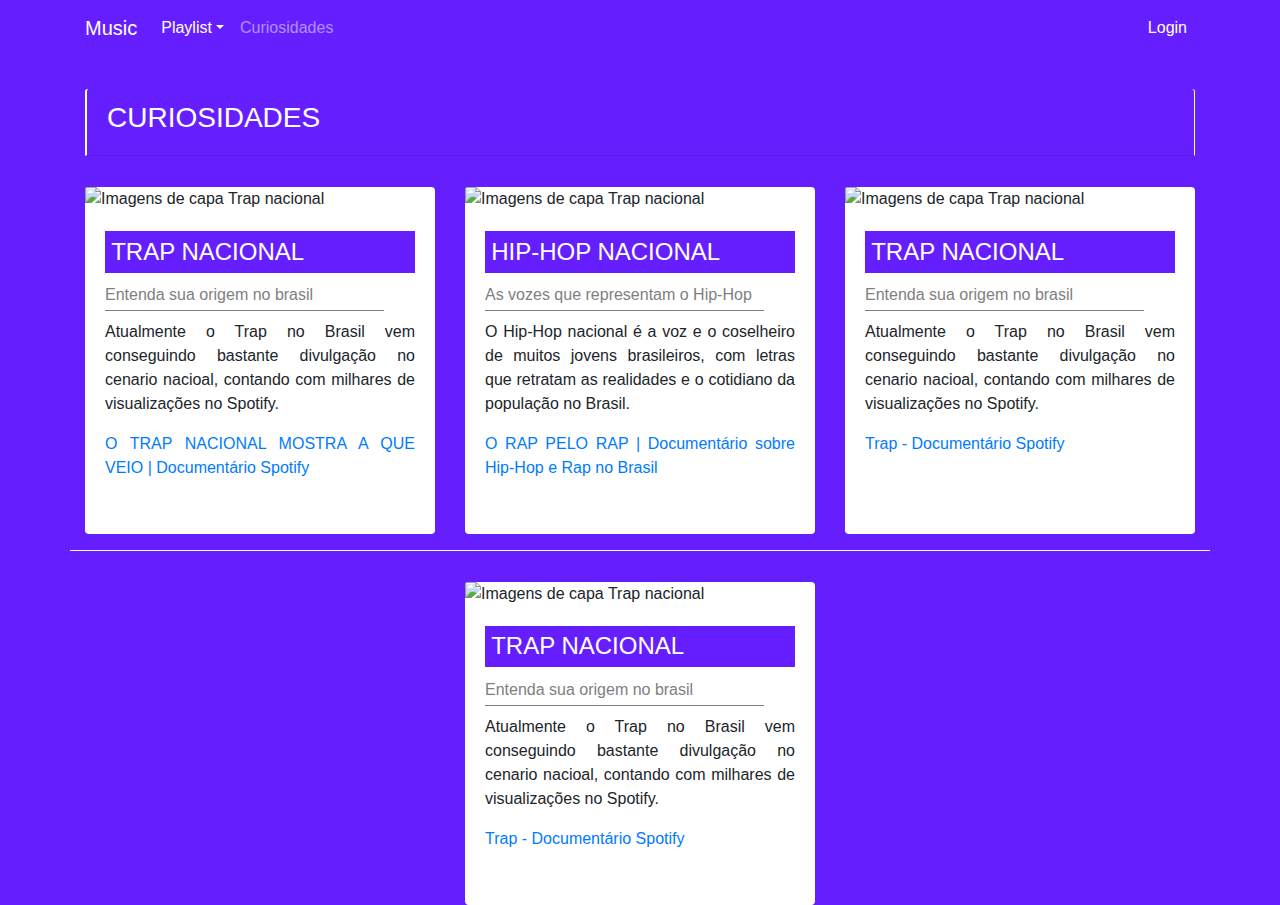
==== curiosidades.html @ fc984769 "Correlçao no submenu playlist + base do layout da paganica curiosidades" ====
<!DOCTYPE html>
<html lang="pt-br">
    <head>
        <meta charset="utf-8">
        <meta name="viewport" content="width=device-width, initial-scale=1.0">
        <title>My Webpage</title>
        <link rel="stylesheet" href="https://stackpath.bootstrapcdn.com/bootstrap/4.3.1/css/bootstrap.min.css" integrity="sha384-ggOyR0iXCbMQv3Xipma34MD+dH/1fQ784/j6cY/iJTQUOhcWr7x9JvoRxT2MZw1T" crossorigin="anonymous">
        <link rel="stylesheet" href="css/style.css" type="text/css">
    </head>
    <body>
        <header>
            <nav class="navbar navbar-fixed-top navbar-expand-lg navbar-dark bg-gradient-primary">
                <div class="container">
                    <a class="navbar-brand h1 mb-0" href="index.html">Music</a>
                    <button class="navbar-toggler" type="button" data-toggle="collapse" data-target="#navbarSite">
                        <span class="navbar-toggler-icon"></span>
                    </button>
                    
                    <div class="collapse navbar-collapse" id="navbarSite">
                        <ul class="navbar-nav mr-auto">
                            <li class="nav-item dropdown">
                                <a class="nav-link dropdown-toggle" href="#" data-toggle="dropdown" id="navDrop">Playlist</a>

                                <div class="dropdown-menu" id="navDrop">
                                    <a class="dropdown-item">Trap</a>
                                    <a class="dropdown-item">Hip-Hop</a>
                                    <a class="dropdown-item">Eletrônica</a>
                                </div>
                            </li>
                            <li class="nav-item"><a class="nav-link" href="curiosidades.html">Curiosidades</a></li>
                        </ul>

                        <ul class="navbar-nav ml-auto">
                            <li class="nav-item active"><a class="nav-link" href="#">Login</a></li>
                        </ul>
                    </div>
                </div>
            </nav>
        </header>
        
        <div class="container">
            <div class="card">
                <div class="card-header">
                    <h3>Curiosidades</h3>
                </div>
            </div>
            
            <div class="row border-b">
                <div class="col-sm-4">
                    <div class="card">
                        <img class="card-img-top" src="http://www.zonasuburbana.com.br/wp-content/uploads/2019/08/O-TRAP-NACIONAL-MOSTRA-A-QUE-VEIO.jpg" alt="Imagens de capa Trap nacional">
                        <div class="card-body">
                            <h4 class="card-title">Trap Nacional</h4>
                            <h6 class="card-subtitle">Entenda sua origem no brasil</h6>
                            <p class="card-text">Atualmente o Trap no Brasil vem conseguindo bastante divulgação no cenario nacioal, contando com milhares de visualizações no Spotify.<p>
                            <a class="card-link" href="https://www.youtube.com/watch?v=0n2BCNuyFm8&feature=emb_title" target="_blank">O TRAP NACIONAL MOSTRA A QUE VEIO | Documentário Spotify </a>
                        </div>
                    </div>
                </div>
                
                <div class="col-sm-4">
                    <div class="card">
                        <img class="card-img-top" src="http://www.zonasuburbana.com.br/wp-content/uploads/2016/08/guiaintrodut%C3%B3rio1.jpg" alt="Imagens de capa Trap nacional">
                        <div class="card-body">
                            <h4 class="card-title">Hip-Hop Nacional</h4>
                            <h6 class="card-subtitle">As vozes que representam o Hip-Hop</h6>
                            <p class="card-text">O Hip-Hop nacional é a voz e o coselheiro de muitos jovens brasileiros, com letras que retratam as realidades e o cotidiano da população no Brasil.<p>
                            <a class="card-link" href="https://www.youtube.com/watch?v=Mt7S6YkosPc" target="_blank">O RAP PELO RAP | Documentário sobre Hip-Hop e Rap no Brasil</a>
                        </div>
                    </div>
                </div>
                
                <div class="col-sm-4">
                    <div class="card">
                        <img class="card-img-top" src="http://www.zonasuburbana.com.br/wp-content/uploads/2019/08/O-TRAP-NACIONAL-MOSTRA-A-QUE-VEIO.jpg" alt="Imagens de capa Trap nacional">
                        <div class="card-body">
                            <h4 class="card-title">Trap Nacional</h4>
                            <h6 class="card-subtitle">Entenda sua origem no brasil</h6>
                            <p class="card-text">Atualmente o Trap no Brasil vem conseguindo bastante divulgação no cenario nacioal, contando com milhares de visualizações no Spotify.<p>
                            <a class="card-link" href="https://www.youtube.com/watch?v=0n2BCNuyFm8&feature=emb_title" target="_blank">Trap - Documentário Spotify </a>
                        </div>
                    </div>
                </div>
            </div> <!-- row -->
            
            <div class="row">
                <div class="col-sm-4">
                    <div class="card">
                        <img class="card-img-top" src="http://www.zonasuburbana.com.br/wp-content/uploads/2019/08/O-TRAP-NACIONAL-MOSTRA-A-QUE-VEIO.jpg" alt="Imagens de capa Trap nacional">
                        <div class="card-body">
                            <h4 class="card-title">Trap Nacional</h4>
                            <h6 class="card-subtitle">Entenda sua origem no brasil</h6>
                            <p class="card-text">Atualmente o Trap no Brasil vem conseguindo bastante divulgação no cenario nacioal, contando com milhares de visualizações no Spotify.<p>
                            <a class="card-link" href="https://www.youtube.com/watch?v=0n2BCNuyFm8&feature=emb_title" target="_blank">Trap - Documentário Spotify </a>
                        </div>
                    </div>
                </div>
            </div>
        </div>
        <script src="https://code.jquery.com/jquery-3.3.1.slim.min.js" integrity="sha384-q8i/X+965DzO0rT7abK41JStQIAqVgRVzpbzo5smXKp4YfRvH+8abtTE1Pi6jizo" crossorigin="anonymous"></script>
        <script src="https://cdnjs.cloudflare.com/ajax/libs/popper.js/1.14.3/umd/popper.min.js" integrity="sha384-ZMP7rVo3mIykV+2+9J3UJ46jBk0WLaUAdn689aCwoqbBJiSnjAK/l8WvCWPIPm49" crossorigin="anonymous"></script>
        <script src="https://stackpath.bootstrapcdn.com/bootstrap/4.1.3/js/bootstrap.min.js" integrity="sha384-ChfqqxuZUCnJSK3+MXmPNIyE6ZbWh2IMqE241rYiqJxyMiZ6OW/JmZQ5stwEULTy" crossorigin="anonymous"></script>
    </body>
</html>
---- css/style.css ----
#title-header, .frase-entrada h1 span, #navDrop > a:hover {
  background-color: white;
  color: #651fff;
}

html, body {
  padding: 0;
  margin: 0;
  width: 100%;
  height: 100%;
  background-color: #651fff;
}

#navDrop {
  background-color: #651fff;
  color: white;
}

.container-fluid {
  overflow: hidden;
}

.card {
  margin-top: 3%;
  border: none;
}

.card .card-header {
  background-color: #651fff;
  color: white;
  text-transform: uppercase;
  border-left: 2px solid white;
  border-right: 1px solid white;
}

.row {
  justify-content: center;
}
.row .card {
  margin-top: 9%;
  height: 96%;
}
.row .card .card-body h4 {
  color: white;
  background-color: #651fff;
  padding: 2%;
  text-transform: uppercase;
}
.row .card .card-body h6 {
  color: gray;
  border-bottom: 1px solid gray;
  padding: 2%;
  padding-left: 0;
  width: 90%;
}
.row .card .card-body p {
  margin-top: 3%;
  text-align: justify;
}
.row .card .card-body a {
  text-align: justify-all;
}

.border-b {
  padding-bottom: 3%;
  border-bottom: 1px solid white;
}

@media (min-width: 1157px) {
  .container-fluid {
    height: 89%;
  }
}
.frase-entrada {
  position: relative;
  padding: 5%;
  text-transform: uppercase;
  color: white;
}
.frase-entrada h1 span {
  padding: 0.3% 1%;
}
.frase-entrada .container {
  padding: 5%;
  text-align: justify;
}

#title-header {
  width: 40%;
  margin-top: 5%;
}

@media (max-width: 768px) {
  .frase-entrada {
    padding: 3%;
  }
  .frase-entrada > h1 {
    font-size: 1.9em;
  }
  .frase-entrada > div {
    font-size: 1em;
  }
}
@media (max-width: 414px) {
  .frase-entrada {
    padding: 1%;
  }
  .frase-entrada > h1 {
    font-size: 1.3em;
  }
  .frase-entrada > div {
    font-size: 0.7em;
  }
}

/*# sourceMappingURL=style.css.map */
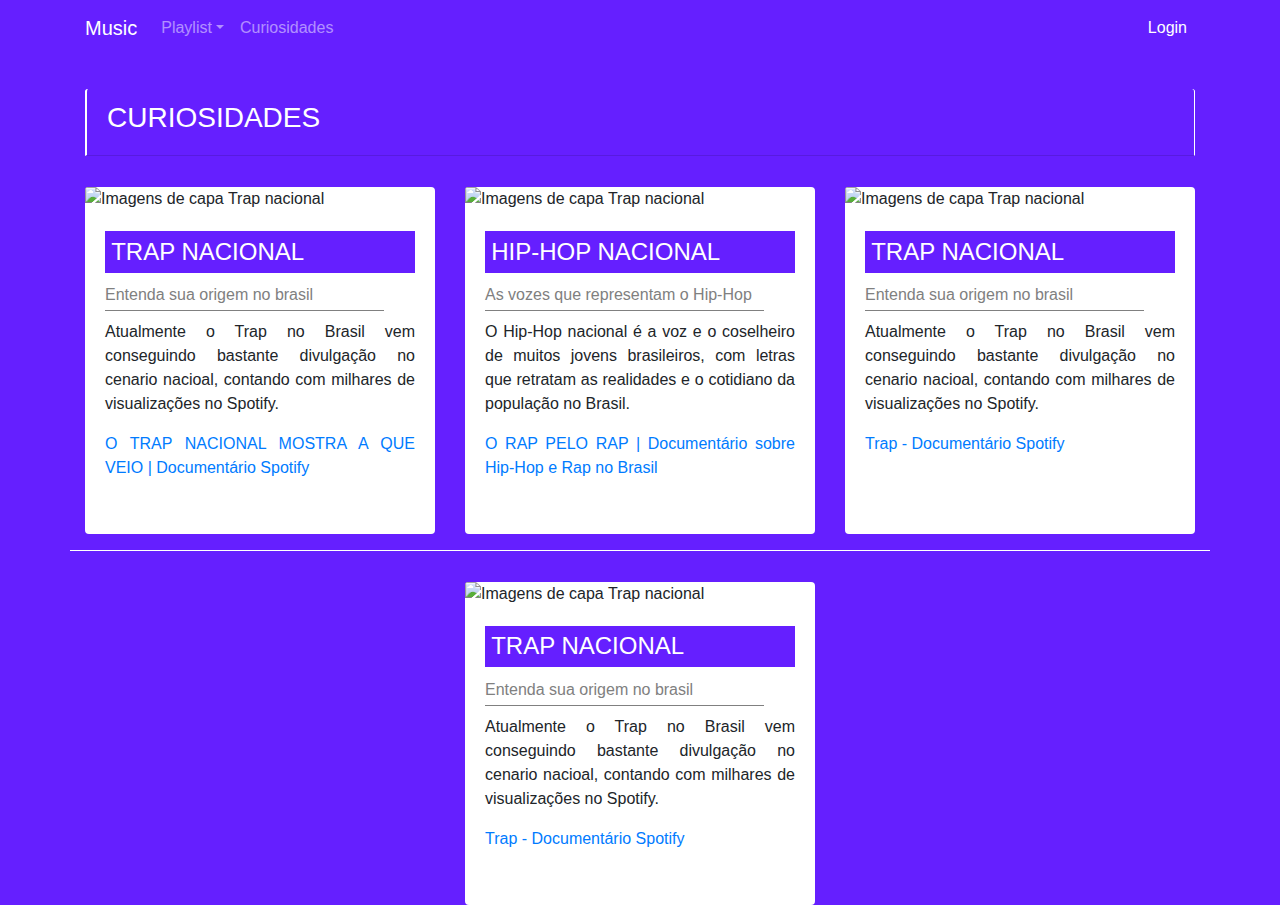
==== commit 344f3330: "Adicionada as paginas trap e hip hop ao submenu playlist" ====
--- a/curiosidades.html
+++ b/curiosidades.html
@@ -22,9 +22,9 @@
                                 <a class="nav-link dropdown-toggle" href="#" data-toggle="dropdown" id="navDrop">Playlist</a>
 
                                 <div class="dropdown-menu" id="navDrop">
-                                    <a class="dropdown-item">Trap</a>
-                                    <a class="dropdown-item">Hip-Hop</a>
-                                    <a class="dropdown-item">Eletrônica</a>
+                                    <a class="dropdown-item" href="trap.html">Trap</a>
+                                    <a class="dropdown-item" href="hiphop.html">Hip-Hop</a>
+                                    <a class="dropdown-item" href="eletronic.html">Eletrônica</a>
                                 </div>
                             </li>
                             <li class="nav-item"><a class="nav-link" href="curiosidades.html">Curiosidades</a></li>
--- a/css/style.css
+++ b/css/style.css
@@ -1,4 +1,4 @@
-#title-header, .frase-entrada h1 span, #navDrop > a:hover {
+#title-header, .frase-entrada .container h1 span, .frase-entrada h1 span, .table thead, #navDrop > a:hover {
   background-color: white;
   color: #651fff;
 }
@@ -13,6 +13,8 @@
 
 #navDrop {
   background-color: #651fff;
+}
+#navDrop a {
   color: white;
 }
 
@@ -66,6 +68,26 @@
   border-bottom: 1px solid white;
 }
 
+.table {
+  color: white;
+}
+.table thead {
+  text-transform: uppercase;
+}
+.table tbody a {
+  color: white;
+}
+
+@media (min-width: 1157px) {
+  .container-fluid {
+    height: 89%;
+  }
+}
+.border-b {
+  padding-bottom: 3%;
+  border-bottom: 1px solid white;
+}
+
 @media (min-width: 1157px) {
   .container-fluid {
     height: 89%;
@@ -82,7 +104,14 @@
 }
 .frase-entrada .container {
   padding: 5%;
-  text-align: justify;
+  text-transform: uppercase;
+  color: white;
+}
+.frase-entrada .container h1 span {
+  padding: 0.3% 1%;
+}
+.frase-entrada .container > div {
+  font-size: 1em;
 }
 
 #title-header {
@@ -100,16 +129,31 @@
   .frase-entrada > div {
     font-size: 1em;
   }
+
+  .card {
+    margin-top: 6%;
+    height: 93%;
+  }
 }
-@media (max-width: 414px) {
+@media (max-width: 320px) {
   .frase-entrada {
-    padding: 1%;
+    padding: 3%;
   }
   .frase-entrada > h1 {
-    font-size: 1.3em;
+    font-size: 1.1em;
   }
   .frase-entrada > div {
-    font-size: 0.7em;
+    font-size: 0.6em;
+  }
+
+  .row .col-sm-4 {
+    width: 96%;
+    padding-bottom: 2%;
+    border-bottom: 2px solid white;
+  }
+  .row .card {
+    font-size: 0.9em;
+    margin-top: 6%;
   }
 }
 
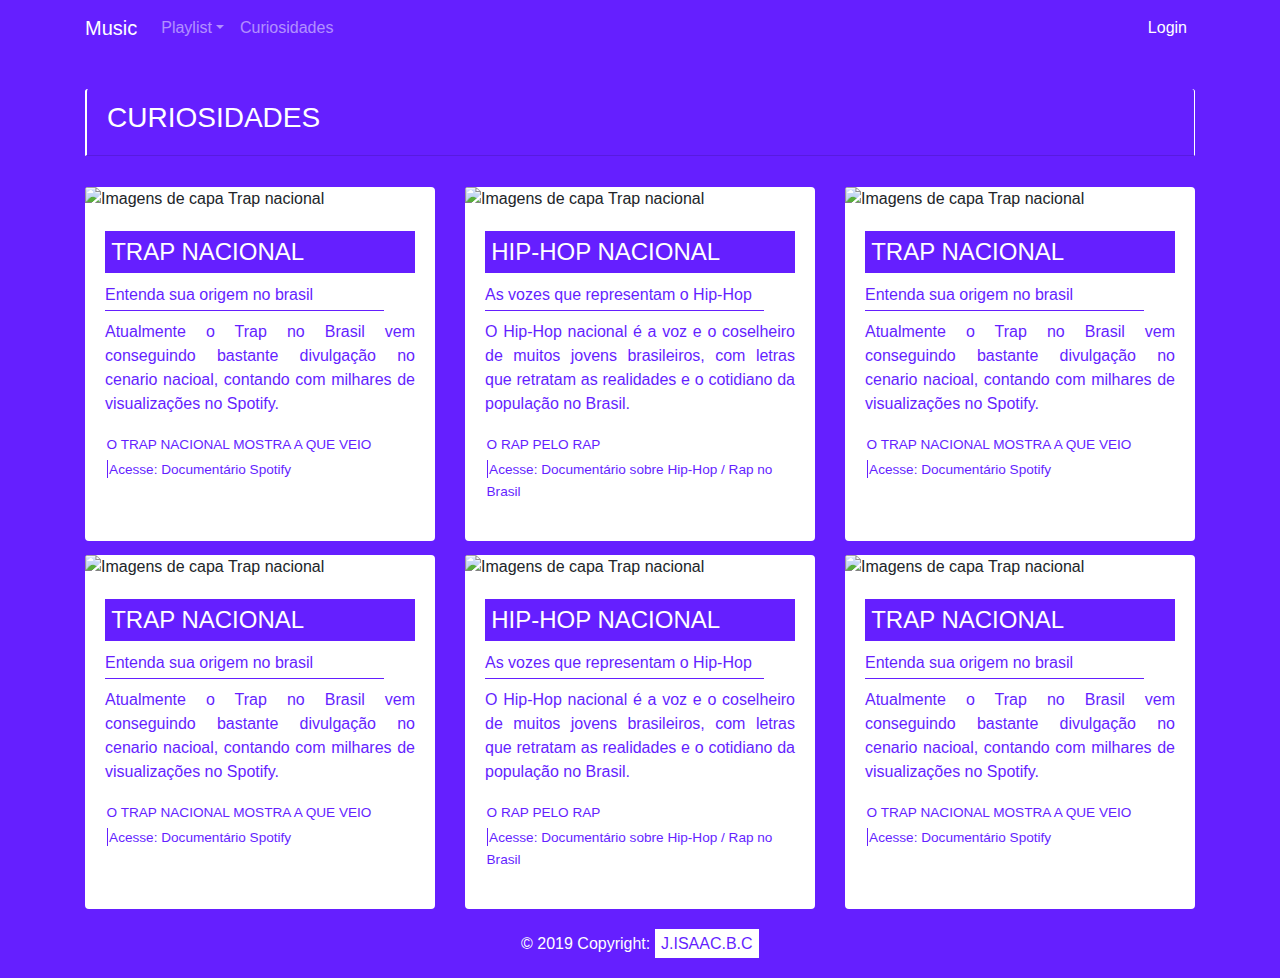
==== commit 7307d8a1: "Finalizando a pre-entrga, foram inseridos correções no design responsivo da pagina e a adição da pág" ====
--- a/curiosidades.html
+++ b/curiosidades.html
@@ -24,14 +24,13 @@
                                 <div class="dropdown-menu" id="navDrop">
                                     <a class="dropdown-item" href="trap.html">Trap</a>
                                     <a class="dropdown-item" href="hiphop.html">Hip-Hop</a>
-                                    <a class="dropdown-item" href="eletronic.html">Eletrônica</a>
                                 </div>
                             </li>
                             <li class="nav-item"><a class="nav-link" href="curiosidades.html">Curiosidades</a></li>
                         </ul>
 
                         <ul class="navbar-nav ml-auto">
-                            <li class="nav-item active"><a class="nav-link" href="#">Login</a></li>
+                            <li class="nav-item active"><a class="nav-link" href="login.html">Login</a></li>
                         </ul>
                     </div>
                 </div>
@@ -45,15 +44,19 @@
                 </div>
             </div>
             
-            <div class="row border-b">
+            <div class="row">
+                
                 <div class="col-sm-4">
                     <div class="card">
                         <img class="card-img-top" src="http://www.zonasuburbana.com.br/wp-content/uploads/2019/08/O-TRAP-NACIONAL-MOSTRA-A-QUE-VEIO.jpg" alt="Imagens de capa Trap nacional">
                         <div class="card-body">
                             <h4 class="card-title">Trap Nacional</h4>
                             <h6 class="card-subtitle">Entenda sua origem no brasil</h6>
-                            <p class="card-text">Atualmente o Trap no Brasil vem conseguindo bastante divulgação no cenario nacioal, contando com milhares de visualizações no Spotify.<p>
-                            <a class="card-link" href="https://www.youtube.com/watch?v=0n2BCNuyFm8&feature=emb_title" target="_blank">O TRAP NACIONAL MOSTRA A QUE VEIO | Documentário Spotify </a>
+                            <p class="card-text">Atualmente o Trap no Brasil vem conseguindo bastante divulgação no cenario nacioal, contando com milhares de visualizações no Spotify.</p>
+                            <span>O TRAP NACIONAL MOSTRA A QUE VEIO</span>
+                            <span>
+                                <a class="card-link" href="https://www.youtube.com/watch?v=0n2BCNuyFm8&feature=emb_title" target="_blank"> Acesse: Documentário Spotify</a>
+                            </span>
                         </div>
                     </div>
                 </div>
@@ -64,8 +67,11 @@
                         <div class="card-body">
                             <h4 class="card-title">Hip-Hop Nacional</h4>
                             <h6 class="card-subtitle">As vozes que representam o Hip-Hop</h6>
-                            <p class="card-text">O Hip-Hop nacional é a voz e o coselheiro de muitos jovens brasileiros, com letras que retratam as realidades e o cotidiano da população no Brasil.<p>
-                            <a class="card-link" href="https://www.youtube.com/watch?v=Mt7S6YkosPc" target="_blank">O RAP PELO RAP | Documentário sobre Hip-Hop e Rap no Brasil</a>
+                            <p class="card-text">O Hip-Hop nacional é a voz e o coselheiro de muitos jovens brasileiros, com letras que retratam as realidades e o cotidiano da população no Brasil.</p>
+                            <span>O RAP PELO RAP</span>
+                            <span>
+                                <a class="card-link" href="https://www.youtube.com/watch?v=Mt7S6YkosPc" target="_blank">Acesse: Documentário sobre Hip-Hop / Rap no Brasil</a>
+                            </span>
                         </div>
                     </div>
                 </div>
@@ -76,27 +82,68 @@
                         <div class="card-body">
                             <h4 class="card-title">Trap Nacional</h4>
                             <h6 class="card-subtitle">Entenda sua origem no brasil</h6>
-                            <p class="card-text">Atualmente o Trap no Brasil vem conseguindo bastante divulgação no cenario nacioal, contando com milhares de visualizações no Spotify.<p>
-                            <a class="card-link" href="https://www.youtube.com/watch?v=0n2BCNuyFm8&feature=emb_title" target="_blank">Trap - Documentário Spotify </a>
+                            <p class="card-text">Atualmente o Trap no Brasil vem conseguindo bastante divulgação no cenario nacioal, contando com milhares de visualizações no Spotify.</p>
+                            <span>O TRAP NACIONAL MOSTRA A QUE VEIO</span>
+                            <span>
+                                <a class="card-link" href="https://www.youtube.com/watch?v=0n2BCNuyFm8&feature=emb_title" target="_blank"> Acesse: Documentário Spotify</a>
+                            </span>
                         </div>
                     </div>
                 </div>
-            </div> <!-- row -->
-            
-            <div class="row">
+                
                 <div class="col-sm-4">
                     <div class="card">
                         <img class="card-img-top" src="http://www.zonasuburbana.com.br/wp-content/uploads/2019/08/O-TRAP-NACIONAL-MOSTRA-A-QUE-VEIO.jpg" alt="Imagens de capa Trap nacional">
                         <div class="card-body">
                             <h4 class="card-title">Trap Nacional</h4>
                             <h6 class="card-subtitle">Entenda sua origem no brasil</h6>
-                            <p class="card-text">Atualmente o Trap no Brasil vem conseguindo bastante divulgação no cenario nacioal, contando com milhares de visualizações no Spotify.<p>
-                            <a class="card-link" href="https://www.youtube.com/watch?v=0n2BCNuyFm8&feature=emb_title" target="_blank">Trap - Documentário Spotify </a>
+                            <p class="card-text">Atualmente o Trap no Brasil vem conseguindo bastante divulgação no cenario nacioal, contando com milhares de visualizações no Spotify.</p>
+                            <span>O TRAP NACIONAL MOSTRA A QUE VEIO</span>
+                            <span>
+                                <a class="card-link" href="https://www.youtube.com/watch?v=0n2BCNuyFm8&feature=emb_title" target="_blank"> Acesse: Documentário Spotify</a>
+                            </span>
                         </div>
                     </div>
                 </div>
+                
+                <div class="col-sm-4">
+                    <div class="card">
+                        <img class="card-img-top" src="http://www.zonasuburbana.com.br/wp-content/uploads/2016/08/guiaintrodut%C3%B3rio1.jpg" alt="Imagens de capa Trap nacional">
+                        <div class="card-body">
+                            <h4 class="card-title">Hip-Hop Nacional</h4>
+                            <h6 class="card-subtitle">As vozes que representam o Hip-Hop</h6>
+                            <p class="card-text">O Hip-Hop nacional é a voz e o coselheiro de muitos jovens brasileiros, com letras que retratam as realidades e o cotidiano da população no Brasil.</p>
+                            <span>O RAP PELO RAP</span>
+                            <span>
+                                <a class="card-link" href="https://www.youtube.com/watch?v=Mt7S6YkosPc" target="_blank">Acesse: Documentário sobre Hip-Hop / Rap no Brasil</a>
+                            </span>
+                        </div>
+                    </div>
+                </div>
+                
+                <div class="col-sm-4">
+                    <div class="card">
+                        <img class="card-img-top" src="http://www.zonasuburbana.com.br/wp-content/uploads/2019/08/O-TRAP-NACIONAL-MOSTRA-A-QUE-VEIO.jpg" alt="Imagens de capa Trap nacional">
+                        <div class="card-body">
+                            <h4 class="card-title">Trap Nacional</h4>
+                            <h6 class="card-subtitle">Entenda sua origem no brasil</h6>
+                            <p class="card-text">Atualmente o Trap no Brasil vem conseguindo bastante divulgação no cenario nacioal, contando com milhares de visualizações no Spotify.</p>
+                            <span>O TRAP NACIONAL MOSTRA A QUE VEIO</span>
+                            <span>
+                                <a class="card-link" href="https://www.youtube.com/watch?v=0n2BCNuyFm8&feature=emb_title" target="_blank">Acesse: Documentário Spotify</a>
+                            </span>
+                        </div>
+                    </div>
+                </div>
+            </div> <!-- row -->
+        </div>
+
+        <footer class="page-footer font-small blue pt-4">
+            <div class="footer-copyright text-center py-3">© 2019 Copyright:
+                <a href="https://github.com/Jose-Isaac">J.ISAAC.B.C</a>
             </div>
-        </div>
+        </footer>
+
         <script src="https://code.jquery.com/jquery-3.3.1.slim.min.js" integrity="sha384-q8i/X+965DzO0rT7abK41JStQIAqVgRVzpbzo5smXKp4YfRvH+8abtTE1Pi6jizo" crossorigin="anonymous"></script>
         <script src="https://cdnjs.cloudflare.com/ajax/libs/popper.js/1.14.3/umd/popper.min.js" integrity="sha384-ZMP7rVo3mIykV+2+9J3UJ46jBk0WLaUAdn689aCwoqbBJiSnjAK/l8WvCWPIPm49" crossorigin="anonymous"></script>
         <script src="https://stackpath.bootstrapcdn.com/bootstrap/4.1.3/js/bootstrap.min.js" integrity="sha384-ChfqqxuZUCnJSK3+MXmPNIyE6ZbWh2IMqE241rYiqJxyMiZ6OW/JmZQ5stwEULTy" crossorigin="anonymous"></script>
--- a/css/style.css
+++ b/css/style.css
@@ -1,4 +1,4 @@
-#title-header, .frase-entrada .container h1 span, .frase-entrada h1 span, .table thead, #navDrop > a:hover {
+footer a, #title-header, .frase-entrada .container h1 span, .frase-entrada h1 span, .table tbody tr:hover, .table thead, #navDrop > a:hover {
   background-color: white;
   color: #651fff;
 }
@@ -49,33 +49,104 @@
   text-transform: uppercase;
 }
 .row .card .card-body h6 {
-  color: gray;
-  border-bottom: 1px solid gray;
+  color: #651fff;
+  border-bottom: 1px solid #651fff;
   padding: 2%;
   padding-left: 0;
   width: 90%;
 }
 .row .card .card-body p {
+  color: #651fff;
   margin-top: 3%;
   text-align: justify;
 }
-.row .card .card-body a {
-  text-align: justify-all;
-}
-
-.border-b {
-  padding-bottom: 3%;
-  border-bottom: 1px solid white;
+.row .card .card-body span {
+  color: #651fff;
+  display: block;
+  font-size: 0.85em;
+  padding: 0.5%;
+  line-height: 1.6em;
+}
+.row .card .card-body span a {
+  color: #651fff;
+  border-left: 1px solid #651fff;
+  padding: 0.5%;
+}
+.row .card .card-body span a:hover {
+  border-bottom: 1px solid #651fff;
+  border-top: 1px solid #651fff;
+}
+.row .card .card-body span:nth-child(2) {
+  font-size: 1em;
+}
+
+form {
+  margin-top: 16%;
+  text-align: center;
+}
+form .form-row {
+  justify-content: center;
+  color: white;
 }
 
 .table {
   color: white;
+  text-align: center;
+}
+.table tr td:first-child {
+  text-align: left;
 }
 .table thead {
   text-transform: uppercase;
 }
+.table thead tr {
+  margin-bottom: 10%;
+}
+.table tbody tr:hover a {
+  color: #651fff;
+  text-decoration: overline;
+}
 .table tbody a {
   color: white;
+}
+
+.frase-entrada {
+  position: relative;
+  padding: 5%;
+  text-transform: uppercase;
+  color: white;
+}
+.frase-entrada h1 span {
+  padding: 0.3% 1%;
+}
+.frase-entrada .container {
+  padding: 5%;
+  text-transform: uppercase;
+  color: white;
+}
+.frase-entrada .container h1 span {
+  padding: 0.3% 1%;
+}
+.frase-entrada .container > div {
+  font-size: 1em;
+}
+
+#title-header {
+  width: 40%;
+  margin-top: 5%;
+}
+
+footer {
+  color: white;
+  padding: 0.5%;
+}
+footer a {
+  padding: 0.5%;
+}
+footer a:hover {
+  text-decoration: none;
+  font-weight: 500;
+  color: #651fff;
 }
 
 @media (min-width: 1157px) {
@@ -83,42 +154,6 @@
     height: 89%;
   }
 }
-.border-b {
-  padding-bottom: 3%;
-  border-bottom: 1px solid white;
-}
-
-@media (min-width: 1157px) {
-  .container-fluid {
-    height: 89%;
-  }
-}
-.frase-entrada {
-  position: relative;
-  padding: 5%;
-  text-transform: uppercase;
-  color: white;
-}
-.frase-entrada h1 span {
-  padding: 0.3% 1%;
-}
-.frase-entrada .container {
-  padding: 5%;
-  text-transform: uppercase;
-  color: white;
-}
-.frase-entrada .container h1 span {
-  padding: 0.3% 1%;
-}
-.frase-entrada .container > div {
-  font-size: 1em;
-}
-
-#title-header {
-  width: 40%;
-  margin-top: 5%;
-}
-
 @media (max-width: 768px) {
   .frase-entrada {
     padding: 3%;
@@ -133,6 +168,33 @@
   .card {
     margin-top: 6%;
     height: 93%;
+  }
+}
+@media (max-width: 414px) {
+  .frase-entrada {
+    margin-bottom: 0;
+  }
+
+  .row {
+    border-bottom: none;
+  }
+  .row .col-sm-4 {
+    width: 96%;
+    padding-bottom: 4%;
+    border-bottom: 2px solid white;
+  }
+  .row .card {
+    font-size: 0.9em;
+    margin-top: 5%;
+  }
+}
+@media (max-width: 375px) {
+  .row {
+    font-size: 1em;
+  }
+
+  .card-header {
+    font-size: 0.8em;
   }
 }
 @media (max-width: 320px) {
@@ -155,6 +217,10 @@
     font-size: 0.9em;
     margin-top: 6%;
   }
+
+  .table {
+    font-size: 0.8em;
+  }
 }
 
 /*# sourceMappingURL=style.css.map */
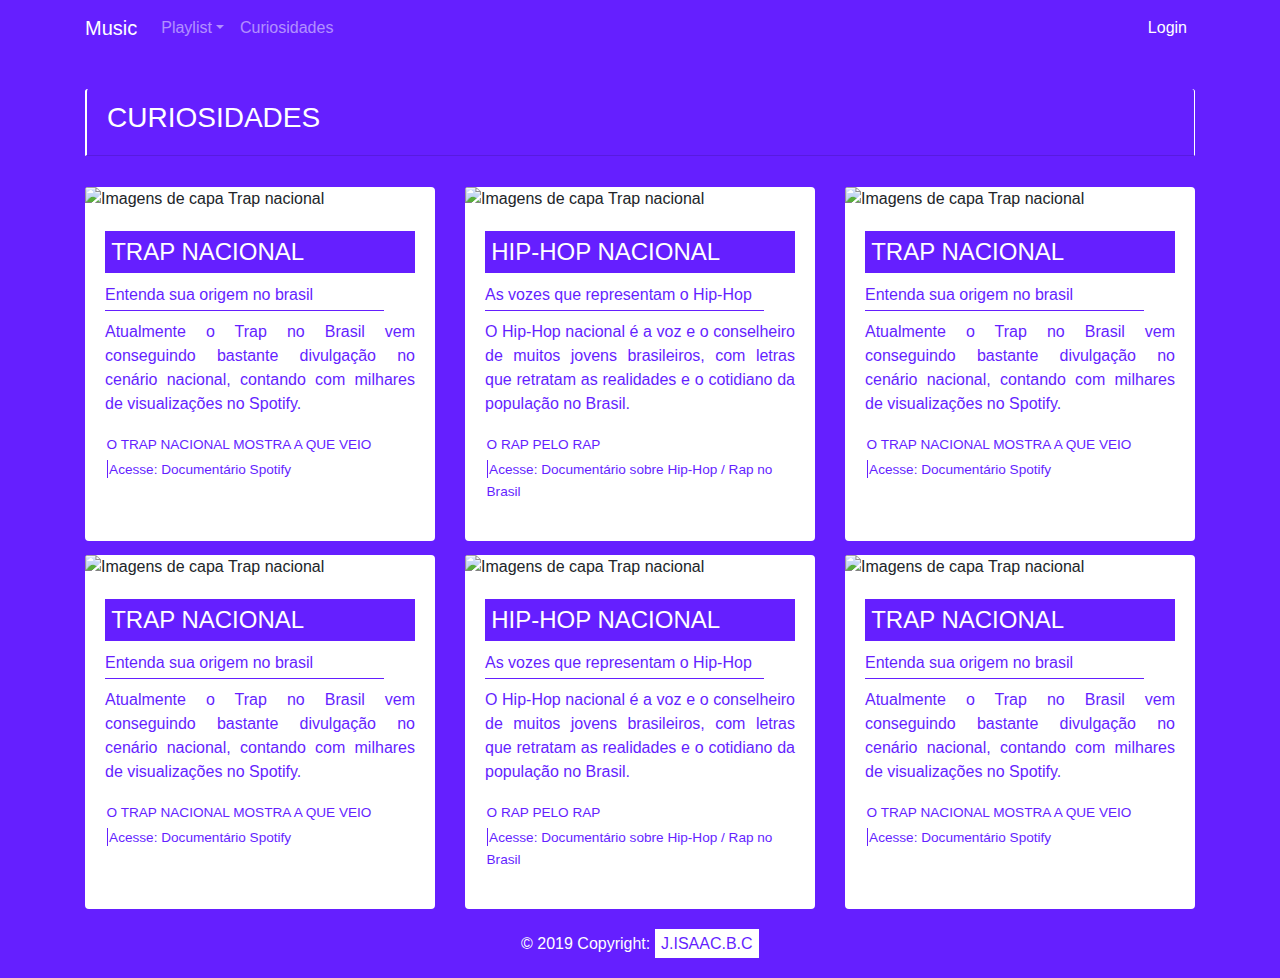
==== commit 57f6a7f4: "Correçoes na responsividade para dispositivos mobile" ====
--- a/curiosidades.html
+++ b/curiosidades.html
@@ -1,151 +1,267 @@
 <!DOCTYPE html>
 <html lang="pt-br">
-    <head>
-        <meta charset="utf-8">
-        <meta name="viewport" content="width=device-width, initial-scale=1.0">
-        <title>My Webpage</title>
-        <link rel="stylesheet" href="https://stackpath.bootstrapcdn.com/bootstrap/4.3.1/css/bootstrap.min.css" integrity="sha384-ggOyR0iXCbMQv3Xipma34MD+dH/1fQ784/j6cY/iJTQUOhcWr7x9JvoRxT2MZw1T" crossorigin="anonymous">
-        <link rel="stylesheet" href="css/style.css" type="text/css">
-    </head>
-    <body>
-        <header>
-            <nav class="navbar navbar-fixed-top navbar-expand-lg navbar-dark bg-gradient-primary">
-                <div class="container">
-                    <a class="navbar-brand h1 mb-0" href="index.html">Music</a>
-                    <button class="navbar-toggler" type="button" data-toggle="collapse" data-target="#navbarSite">
-                        <span class="navbar-toggler-icon"></span>
-                    </button>
-                    
-                    <div class="collapse navbar-collapse" id="navbarSite">
-                        <ul class="navbar-nav mr-auto">
-                            <li class="nav-item dropdown">
-                                <a class="nav-link dropdown-toggle" href="#" data-toggle="dropdown" id="navDrop">Playlist</a>
-
-                                <div class="dropdown-menu" id="navDrop">
-                                    <a class="dropdown-item" href="trap.html">Trap</a>
-                                    <a class="dropdown-item" href="hiphop.html">Hip-Hop</a>
-                                </div>
-                            </li>
-                            <li class="nav-item"><a class="nav-link" href="curiosidades.html">Curiosidades</a></li>
-                        </ul>
-
-                        <ul class="navbar-nav ml-auto">
-                            <li class="nav-item active"><a class="nav-link" href="login.html">Login</a></li>
-                        </ul>
-                    </div>
+  <head>
+    <meta charset="utf-8" />
+    <meta name="viewport" content="width=device-width, initial-scale=1.0" />
+    <title>My Webpage</title>
+    <link
+      rel="stylesheet"
+      href="https://stackpath.bootstrapcdn.com/bootstrap/4.3.1/css/bootstrap.min.css"
+      integrity="sha384-ggOyR0iXCbMQv3Xipma34MD+dH/1fQ784/j6cY/iJTQUOhcWr7x9JvoRxT2MZw1T"
+      crossorigin="anonymous"
+    />
+    <link rel="stylesheet" href="css/style.css" type="text/css" />
+  </head>
+  <body>
+    <header>
+      <nav
+        class="navbar navbar-fixed-top navbar-expand-lg navbar-dark bg-gradient-primary"
+      >
+        <div class="container">
+          <a class="navbar-brand h1 mb-0" href="index.html">Music</a>
+          <button
+            class="navbar-toggler"
+            type="button"
+            data-toggle="collapse"
+            data-target="#navbarSite"
+          >
+            <span class="navbar-toggler-icon"></span>
+          </button>
+
+          <div class="collapse navbar-collapse" id="navbarSite">
+            <ul class="navbar-nav mr-auto">
+              <li class="nav-item dropdown">
+                <a
+                  class="nav-link dropdown-toggle"
+                  href="#"
+                  data-toggle="dropdown"
+                  id="navDrop"
+                  >Playlist</a
+                >
+
+                <div class="dropdown-menu" id="navDrop">
+                  <a class="dropdown-item" href="trap.html">Trap</a>
+                  <a class="dropdown-item" href="hiphop.html">Hip-Hop</a>
                 </div>
-            </nav>
-        </header>
-        
-        <div class="container">
-            <div class="card">
-                <div class="card-header">
-                    <h3>Curiosidades</h3>
-                </div>
-            </div>
-            
-            <div class="row">
-                
-                <div class="col-sm-4">
-                    <div class="card">
-                        <img class="card-img-top" src="http://www.zonasuburbana.com.br/wp-content/uploads/2019/08/O-TRAP-NACIONAL-MOSTRA-A-QUE-VEIO.jpg" alt="Imagens de capa Trap nacional">
-                        <div class="card-body">
-                            <h4 class="card-title">Trap Nacional</h4>
-                            <h6 class="card-subtitle">Entenda sua origem no brasil</h6>
-                            <p class="card-text">Atualmente o Trap no Brasil vem conseguindo bastante divulgação no cenario nacioal, contando com milhares de visualizações no Spotify.</p>
-                            <span>O TRAP NACIONAL MOSTRA A QUE VEIO</span>
-                            <span>
-                                <a class="card-link" href="https://www.youtube.com/watch?v=0n2BCNuyFm8&feature=emb_title" target="_blank"> Acesse: Documentário Spotify</a>
-                            </span>
-                        </div>
-                    </div>
-                </div>
-                
-                <div class="col-sm-4">
-                    <div class="card">
-                        <img class="card-img-top" src="http://www.zonasuburbana.com.br/wp-content/uploads/2016/08/guiaintrodut%C3%B3rio1.jpg" alt="Imagens de capa Trap nacional">
-                        <div class="card-body">
-                            <h4 class="card-title">Hip-Hop Nacional</h4>
-                            <h6 class="card-subtitle">As vozes que representam o Hip-Hop</h6>
-                            <p class="card-text">O Hip-Hop nacional é a voz e o coselheiro de muitos jovens brasileiros, com letras que retratam as realidades e o cotidiano da população no Brasil.</p>
-                            <span>O RAP PELO RAP</span>
-                            <span>
-                                <a class="card-link" href="https://www.youtube.com/watch?v=Mt7S6YkosPc" target="_blank">Acesse: Documentário sobre Hip-Hop / Rap no Brasil</a>
-                            </span>
-                        </div>
-                    </div>
-                </div>
-                
-                <div class="col-sm-4">
-                    <div class="card">
-                        <img class="card-img-top" src="http://www.zonasuburbana.com.br/wp-content/uploads/2019/08/O-TRAP-NACIONAL-MOSTRA-A-QUE-VEIO.jpg" alt="Imagens de capa Trap nacional">
-                        <div class="card-body">
-                            <h4 class="card-title">Trap Nacional</h4>
-                            <h6 class="card-subtitle">Entenda sua origem no brasil</h6>
-                            <p class="card-text">Atualmente o Trap no Brasil vem conseguindo bastante divulgação no cenario nacioal, contando com milhares de visualizações no Spotify.</p>
-                            <span>O TRAP NACIONAL MOSTRA A QUE VEIO</span>
-                            <span>
-                                <a class="card-link" href="https://www.youtube.com/watch?v=0n2BCNuyFm8&feature=emb_title" target="_blank"> Acesse: Documentário Spotify</a>
-                            </span>
-                        </div>
-                    </div>
-                </div>
-                
-                <div class="col-sm-4">
-                    <div class="card">
-                        <img class="card-img-top" src="http://www.zonasuburbana.com.br/wp-content/uploads/2019/08/O-TRAP-NACIONAL-MOSTRA-A-QUE-VEIO.jpg" alt="Imagens de capa Trap nacional">
-                        <div class="card-body">
-                            <h4 class="card-title">Trap Nacional</h4>
-                            <h6 class="card-subtitle">Entenda sua origem no brasil</h6>
-                            <p class="card-text">Atualmente o Trap no Brasil vem conseguindo bastante divulgação no cenario nacioal, contando com milhares de visualizações no Spotify.</p>
-                            <span>O TRAP NACIONAL MOSTRA A QUE VEIO</span>
-                            <span>
-                                <a class="card-link" href="https://www.youtube.com/watch?v=0n2BCNuyFm8&feature=emb_title" target="_blank"> Acesse: Documentário Spotify</a>
-                            </span>
-                        </div>
-                    </div>
-                </div>
-                
-                <div class="col-sm-4">
-                    <div class="card">
-                        <img class="card-img-top" src="http://www.zonasuburbana.com.br/wp-content/uploads/2016/08/guiaintrodut%C3%B3rio1.jpg" alt="Imagens de capa Trap nacional">
-                        <div class="card-body">
-                            <h4 class="card-title">Hip-Hop Nacional</h4>
-                            <h6 class="card-subtitle">As vozes que representam o Hip-Hop</h6>
-                            <p class="card-text">O Hip-Hop nacional é a voz e o coselheiro de muitos jovens brasileiros, com letras que retratam as realidades e o cotidiano da população no Brasil.</p>
-                            <span>O RAP PELO RAP</span>
-                            <span>
-                                <a class="card-link" href="https://www.youtube.com/watch?v=Mt7S6YkosPc" target="_blank">Acesse: Documentário sobre Hip-Hop / Rap no Brasil</a>
-                            </span>
-                        </div>
-                    </div>
-                </div>
-                
-                <div class="col-sm-4">
-                    <div class="card">
-                        <img class="card-img-top" src="http://www.zonasuburbana.com.br/wp-content/uploads/2019/08/O-TRAP-NACIONAL-MOSTRA-A-QUE-VEIO.jpg" alt="Imagens de capa Trap nacional">
-                        <div class="card-body">
-                            <h4 class="card-title">Trap Nacional</h4>
-                            <h6 class="card-subtitle">Entenda sua origem no brasil</h6>
-                            <p class="card-text">Atualmente o Trap no Brasil vem conseguindo bastante divulgação no cenario nacioal, contando com milhares de visualizações no Spotify.</p>
-                            <span>O TRAP NACIONAL MOSTRA A QUE VEIO</span>
-                            <span>
-                                <a class="card-link" href="https://www.youtube.com/watch?v=0n2BCNuyFm8&feature=emb_title" target="_blank">Acesse: Documentário Spotify</a>
-                            </span>
-                        </div>
-                    </div>
-                </div>
-            </div> <!-- row -->
-        </div>
-
-        <footer class="page-footer font-small blue pt-4">
-            <div class="footer-copyright text-center py-3">© 2019 Copyright:
-                <a href="https://github.com/Jose-Isaac">J.ISAAC.B.C</a>
-            </div>
-        </footer>
-
-        <script src="https://code.jquery.com/jquery-3.3.1.slim.min.js" integrity="sha384-q8i/X+965DzO0rT7abK41JStQIAqVgRVzpbzo5smXKp4YfRvH+8abtTE1Pi6jizo" crossorigin="anonymous"></script>
-        <script src="https://cdnjs.cloudflare.com/ajax/libs/popper.js/1.14.3/umd/popper.min.js" integrity="sha384-ZMP7rVo3mIykV+2+9J3UJ46jBk0WLaUAdn689aCwoqbBJiSnjAK/l8WvCWPIPm49" crossorigin="anonymous"></script>
-        <script src="https://stackpath.bootstrapcdn.com/bootstrap/4.1.3/js/bootstrap.min.js" integrity="sha384-ChfqqxuZUCnJSK3+MXmPNIyE6ZbWh2IMqE241rYiqJxyMiZ6OW/JmZQ5stwEULTy" crossorigin="anonymous"></script>
-    </body>
-</html>+              </li>
+              <li class="nav-item">
+                <a class="nav-link" href="curiosidades.html">Curiosidades</a>
+              </li>
+            </ul>
+
+            <ul class="navbar-nav ml-auto">
+              <li class="nav-item active">
+                <a class="nav-link" href="login.html">Login</a>
+              </li>
+            </ul>
+          </div>
+        </div>
+      </nav>
+    </header>
+
+    <div class="container">
+      <div class="card">
+        <div class="card-header">
+          <h3>Curiosidades</h3>
+        </div>
+      </div>
+
+      <div class="row">
+        <div class="col-sm-4">
+          <div class="card">
+            <img
+              class="card-img-top"
+              src="http://www.zonasuburbana.com.br/wp-content/uploads/2019/08/O-TRAP-NACIONAL-MOSTRA-A-QUE-VEIO.jpg"
+              alt="Imagens de capa Trap nacional"
+            />
+            <div class="card-body">
+              <h4 class="card-title">Trap Nacional</h4>
+              <h6 class="card-subtitle">Entenda sua origem no brasil</h6>
+              <p class="card-text">
+                Atualmente o Trap no Brasil vem conseguindo bastante divulgação
+                no cenário nacional, contando com milhares de visualizações no
+                Spotify.
+              </p>
+              <span>O TRAP NACIONAL MOSTRA A QUE VEIO</span>
+              <span>
+                <a
+                  class="card-link"
+                  href="https://www.youtube.com/watch?v=0n2BCNuyFm8&feature=emb_title"
+                  target="_blank"
+                >
+                  Acesse: Documentário Spotify</a
+                >
+              </span>
+            </div>
+          </div>
+        </div>
+
+        <div class="col-sm-4">
+          <div class="card">
+            <img
+              class="card-img-top"
+              src="http://www.zonasuburbana.com.br/wp-content/uploads/2016/08/guiaintrodut%C3%B3rio1.jpg"
+              alt="Imagens de capa Trap nacional"
+            />
+            <div class="card-body">
+              <h4 class="card-title">Hip-Hop Nacional</h4>
+              <h6 class="card-subtitle">As vozes que representam o Hip-Hop</h6>
+              <p class="card-text">
+                O Hip-Hop nacional é a voz e o conselheiro de muitos jovens
+                brasileiros, com letras que retratam as realidades e o cotidiano
+                da população no Brasil.
+              </p>
+              <span>O RAP PELO RAP</span>
+              <span>
+                <a
+                  class="card-link"
+                  href="https://www.youtube.com/watch?v=Mt7S6YkosPc"
+                  target="_blank"
+                  >Acesse: Documentário sobre Hip-Hop / Rap no Brasil</a
+                >
+              </span>
+            </div>
+          </div>
+        </div>
+
+        <div class="col-sm-4">
+          <div class="card">
+            <img
+              class="card-img-top"
+              src="http://www.zonasuburbana.com.br/wp-content/uploads/2019/08/O-TRAP-NACIONAL-MOSTRA-A-QUE-VEIO.jpg"
+              alt="Imagens de capa Trap nacional"
+            />
+            <div class="card-body">
+              <h4 class="card-title">Trap Nacional</h4>
+              <h6 class="card-subtitle">Entenda sua origem no brasil</h6>
+              <p class="card-text">
+                Atualmente o Trap no Brasil vem conseguindo bastante divulgação
+                no cenário nacional, contando com milhares de visualizações no
+                Spotify.
+              </p>
+              <span>O TRAP NACIONAL MOSTRA A QUE VEIO</span>
+              <span>
+                <a
+                  class="card-link"
+                  href="https://www.youtube.com/watch?v=0n2BCNuyFm8&feature=emb_title"
+                  target="_blank"
+                >
+                  Acesse: Documentário Spotify</a
+                >
+              </span>
+            </div>
+          </div>
+        </div>
+
+        <div class="col-sm-4">
+          <div class="card">
+            <img
+              class="card-img-top"
+              src="http://www.zonasuburbana.com.br/wp-content/uploads/2019/08/O-TRAP-NACIONAL-MOSTRA-A-QUE-VEIO.jpg"
+              alt="Imagens de capa Trap nacional"
+            />
+            <div class="card-body">
+              <h4 class="card-title">Trap Nacional</h4>
+              <h6 class="card-subtitle">Entenda sua origem no brasil</h6>
+              <p class="card-text">
+                Atualmente o Trap no Brasil vem conseguindo bastante divulgação
+                no cenário nacional, contando com milhares de visualizações no
+                Spotify.
+              </p>
+              <span>O TRAP NACIONAL MOSTRA A QUE VEIO</span>
+              <span>
+                <a
+                  class="card-link"
+                  href="https://www.youtube.com/watch?v=0n2BCNuyFm8&feature=emb_title"
+                  target="_blank"
+                >
+                  Acesse: Documentário Spotify</a
+                >
+              </span>
+            </div>
+          </div>
+        </div>
+
+        <div class="col-sm-4">
+          <div class="card">
+            <img
+              class="card-img-top"
+              src="http://www.zonasuburbana.com.br/wp-content/uploads/2016/08/guiaintrodut%C3%B3rio1.jpg"
+              alt="Imagens de capa Trap nacional"
+            />
+            <div class="card-body">
+              <h4 class="card-title">Hip-Hop Nacional</h4>
+              <h6 class="card-subtitle">As vozes que representam o Hip-Hop</h6>
+              <p class="card-text">
+                O Hip-Hop nacional é a voz e o conselheiro de muitos jovens
+                brasileiros, com letras que retratam as realidades e o cotidiano
+                da população no Brasil.
+              </p>
+              <span>O RAP PELO RAP</span>
+              <span>
+                <a
+                  class="card-link"
+                  href="https://www.youtube.com/watch?v=Mt7S6YkosPc"
+                  target="_blank"
+                  >Acesse: Documentário sobre Hip-Hop / Rap no Brasil</a
+                >
+              </span>
+            </div>
+          </div>
+        </div>
+
+        <div class="col-sm-4">
+          <div class="card">
+            <img
+              class="card-img-top"
+              src="http://www.zonasuburbana.com.br/wp-content/uploads/2019/08/O-TRAP-NACIONAL-MOSTRA-A-QUE-VEIO.jpg"
+              alt="Imagens de capa Trap nacional"
+            />
+            <div class="card-body">
+              <h4 class="card-title">Trap Nacional</h4>
+              <h6 class="card-subtitle">Entenda sua origem no brasil</h6>
+              <p class="card-text">
+                Atualmente o Trap no Brasil vem conseguindo bastante divulgação
+                no cenário nacional, contando com milhares de visualizações no
+                Spotify.
+              </p>
+              <span>O TRAP NACIONAL MOSTRA A QUE VEIO</span>
+              <span>
+                <a
+                  class="card-link"
+                  href="https://www.youtube.com/watch?v=0n2BCNuyFm8&feature=emb_title"
+                  target="_blank"
+                  >Acesse: Documentário Spotify</a
+                >
+              </span>
+            </div>
+          </div>
+        </div>
+      </div>
+      <!-- row -->
+    </div>
+
+    <footer class="page-footer font-small blue pt-4">
+      <div class="footer-copyright text-center py-3">
+        © 2019 Copyright:
+        <a href="https://github.com/Jose-Isaac">J.ISAAC.B.C</a>
+      </div>
+    </footer>
+
+    <script
+      src="https://code.jquery.com/jquery-3.3.1.slim.min.js"
+      integrity="sha384-q8i/X+965DzO0rT7abK41JStQIAqVgRVzpbzo5smXKp4YfRvH+8abtTE1Pi6jizo"
+      crossorigin="anonymous"
+    ></script>
+    <script
+      src="https://cdnjs.cloudflare.com/ajax/libs/popper.js/1.14.3/umd/popper.min.js"
+      integrity="sha384-ZMP7rVo3mIykV+2+9J3UJ46jBk0WLaUAdn689aCwoqbBJiSnjAK/l8WvCWPIPm49"
+      crossorigin="anonymous"
+    ></script>
+    <script
+      src="https://stackpath.bootstrapcdn.com/bootstrap/4.1.3/js/bootstrap.min.js"
+      integrity="sha384-ChfqqxuZUCnJSK3+MXmPNIyE6ZbWh2IMqE241rYiqJxyMiZ6OW/JmZQ5stwEULTy"
+      crossorigin="anonymous"
+    ></script>
+  </body>
+</html>
--- a/css/style.css
+++ b/css/style.css
@@ -1,226 +1,184 @@
-footer a, #title-header, .frase-entrada .container h1 span, .frase-entrada h1 span, .table tbody tr:hover, .table thead, #navDrop > a:hover {
+#navDrop > a:hover, .table thead, .table tbody tr:hover, .frase-entrada h1 span, .frase-entrada .container h1 span, #title-header, footer a {
   background-color: white;
-  color: #651fff;
-}
+  color: #651fff; }
 
-html, body {
+html,
+body {
   padding: 0;
   margin: 0;
   width: 100%;
   height: 100%;
-  background-color: #651fff;
-}
+  background-color: #651fff; }
 
 #navDrop {
-  background-color: #651fff;
-}
-#navDrop a {
-  color: white;
-}
+  background-color: #651fff; }
+  #navDrop a {
+    color: white; }
 
 .container-fluid {
-  overflow: hidden;
-}
+  overflow: hidden; }
 
 .card {
   margin-top: 3%;
-  border: none;
-}
+  border: none; }
 
 .card .card-header {
   background-color: #651fff;
   color: white;
   text-transform: uppercase;
   border-left: 2px solid white;
-  border-right: 1px solid white;
-}
+  border-right: 1px solid white; }
 
 .row {
-  justify-content: center;
-}
-.row .card {
-  margin-top: 9%;
-  height: 96%;
-}
-.row .card .card-body h4 {
-  color: white;
-  background-color: #651fff;
-  padding: 2%;
-  text-transform: uppercase;
-}
-.row .card .card-body h6 {
-  color: #651fff;
-  border-bottom: 1px solid #651fff;
-  padding: 2%;
-  padding-left: 0;
-  width: 90%;
-}
-.row .card .card-body p {
-  color: #651fff;
-  margin-top: 3%;
-  text-align: justify;
-}
-.row .card .card-body span {
-  color: #651fff;
-  display: block;
-  font-size: 0.85em;
-  padding: 0.5%;
-  line-height: 1.6em;
-}
-.row .card .card-body span a {
-  color: #651fff;
-  border-left: 1px solid #651fff;
-  padding: 0.5%;
-}
-.row .card .card-body span a:hover {
-  border-bottom: 1px solid #651fff;
-  border-top: 1px solid #651fff;
-}
-.row .card .card-body span:nth-child(2) {
-  font-size: 1em;
-}
+  justify-content: center; }
+  .row .card {
+    margin-top: 9%;
+    height: 96%; }
+    .row .card .card-body h4 {
+      color: white;
+      background-color: #651fff;
+      padding: 2%;
+      text-transform: uppercase; }
+    .row .card .card-body h6 {
+      color: #651fff;
+      border-bottom: 1px solid #651fff;
+      padding: 2%;
+      padding-left: 0;
+      width: 90%; }
+    .row .card .card-body p {
+      color: #651fff;
+      margin-top: 3%;
+      text-align: justify; }
+    .row .card .card-body span {
+      color: #651fff;
+      display: block;
+      font-size: 0.85em;
+      padding: 0.5%;
+      line-height: 1.6em; }
+      .row .card .card-body span a {
+        color: #651fff;
+        border-left: 1px solid #651fff;
+        padding: 0.5%; }
+      .row .card .card-body span a:hover {
+        border-bottom: 1px solid #651fff;
+        border-top: 1px solid #651fff; }
+    .row .card .card-body span:nth-child(2) {
+      font-size: 1em; }
 
 form {
   margin-top: 16%;
-  text-align: center;
-}
-form .form-row {
-  justify-content: center;
-  color: white;
-}
+  text-align: center; }
+  form .form-row {
+    justify-content: center;
+    color: white; }
 
 .table {
   color: white;
-  text-align: center;
-}
-.table tr td:first-child {
-  text-align: left;
-}
-.table thead {
-  text-transform: uppercase;
-}
-.table thead tr {
-  margin-bottom: 10%;
-}
-.table tbody tr:hover a {
-  color: #651fff;
-  text-decoration: overline;
-}
-.table tbody a {
-  color: white;
-}
+  text-align: center; }
+  .table tr td:first-child {
+    text-align: left; }
+  .table thead {
+    text-transform: uppercase; }
+    .table thead tr {
+      margin-bottom: 10%; }
+  .table tbody tr:hover a {
+    color: #651fff;
+    text-decoration: overline; }
+  .table tbody a {
+    color: white; }
 
 .frase-entrada {
   position: relative;
   padding: 5%;
-  text-transform: uppercase;
-  color: white;
-}
-.frase-entrada h1 span {
-  padding: 0.3% 1%;
-}
-.frase-entrada .container {
-  padding: 5%;
-  text-transform: uppercase;
-  color: white;
-}
-.frase-entrada .container h1 span {
-  padding: 0.3% 1%;
-}
-.frase-entrada .container > div {
-  font-size: 1em;
-}
+  color: white; }
+  .frase-entrada h1 {
+    text-transform: uppercase; }
+    .frase-entrada h1 span {
+      padding: 0.3% 1%; }
+  .frase-entrada .container {
+    padding: 5%;
+    color: white; }
+    .frase-entrada .container h1 span {
+      padding: 0.3% 1%; }
+
+#text-entrada {
+  text-align: justify;
+  font-size: 1.35em;
+  line-height: 2em; }
 
 #title-header {
   width: 40%;
-  margin-top: 5%;
-}
+  margin-top: 5%; }
 
 footer {
   color: white;
-  padding: 0.5%;
-}
-footer a {
-  padding: 0.5%;
-}
-footer a:hover {
-  text-decoration: none;
-  font-weight: 500;
-  color: #651fff;
-}
+  padding: 0.5%; }
+  footer a {
+    padding: 0.5%; }
+  footer a:hover {
+    text-decoration: none;
+    font-weight: 500;
+    letter-spacing: 0.1em;
+    color: #651fff; }
 
 @media (min-width: 1157px) {
   .container-fluid {
-    height: 89%;
-  }
-}
+    height: 89%; } }
 @media (max-width: 768px) {
   .frase-entrada {
-    padding: 3%;
-  }
-  .frase-entrada > h1 {
-    font-size: 1.9em;
-  }
-  .frase-entrada > div {
-    font-size: 1em;
-  }
+    padding: 3%; }
+    .frase-entrada > h1 {
+      font-size: 1.9em; }
+    .frase-entrada > div {
+      font-size: 1em; }
 
   .card {
     margin-top: 6%;
-    height: 93%;
-  }
-}
+    height: 93%; } }
 @media (max-width: 414px) {
-  .frase-entrada {
-    margin-bottom: 0;
-  }
+  .frase-entrada h1 {
+    font-size: 1.4em; }
+  .frase-entrada div {
+    font-size: 0.7em;
+    line-height: 1.8em; }
 
   .row {
-    border-bottom: none;
-  }
-  .row .col-sm-4 {
-    width: 96%;
-    padding-bottom: 4%;
-    border-bottom: 2px solid white;
-  }
-  .row .card {
-    font-size: 0.9em;
-    margin-top: 5%;
-  }
-}
+    border-bottom: none; }
+    .row .col-sm-4 {
+      width: 96%;
+      padding-bottom: 4%;
+      border-bottom: 2px solid white; }
+    .row .card {
+      font-size: 0.9em;
+      margin-top: 5%; } }
 @media (max-width: 375px) {
+  .frase-entrada h1 {
+    font-size: 1.2em; }
+  .frase-entrada div {
+    font-size: 0.7em; }
+
   .row {
-    font-size: 1em;
-  }
+    font-size: 1em; }
 
   .card-header {
-    font-size: 0.8em;
-  }
-}
+    font-size: 0.8em; } }
 @media (max-width: 320px) {
   .frase-entrada {
-    padding: 3%;
-  }
-  .frase-entrada > h1 {
-    font-size: 1.1em;
-  }
-  .frase-entrada > div {
-    font-size: 0.6em;
-  }
+    padding: 3%; }
+    .frase-entrada > h1 {
+      font-size: 1.1em; }
+    .frase-entrada > div {
+      font-size: 0.6em; }
 
   .row .col-sm-4 {
     width: 96%;
     padding-bottom: 2%;
-    border-bottom: 2px solid white;
-  }
+    border-bottom: 2px solid white; }
   .row .card {
     font-size: 0.9em;
-    margin-top: 6%;
-  }
+    margin-top: 6%; }
 
   .table {
-    font-size: 0.8em;
-  }
-}
+    font-size: 0.8em; } }
 
 /*# sourceMappingURL=style.css.map */
